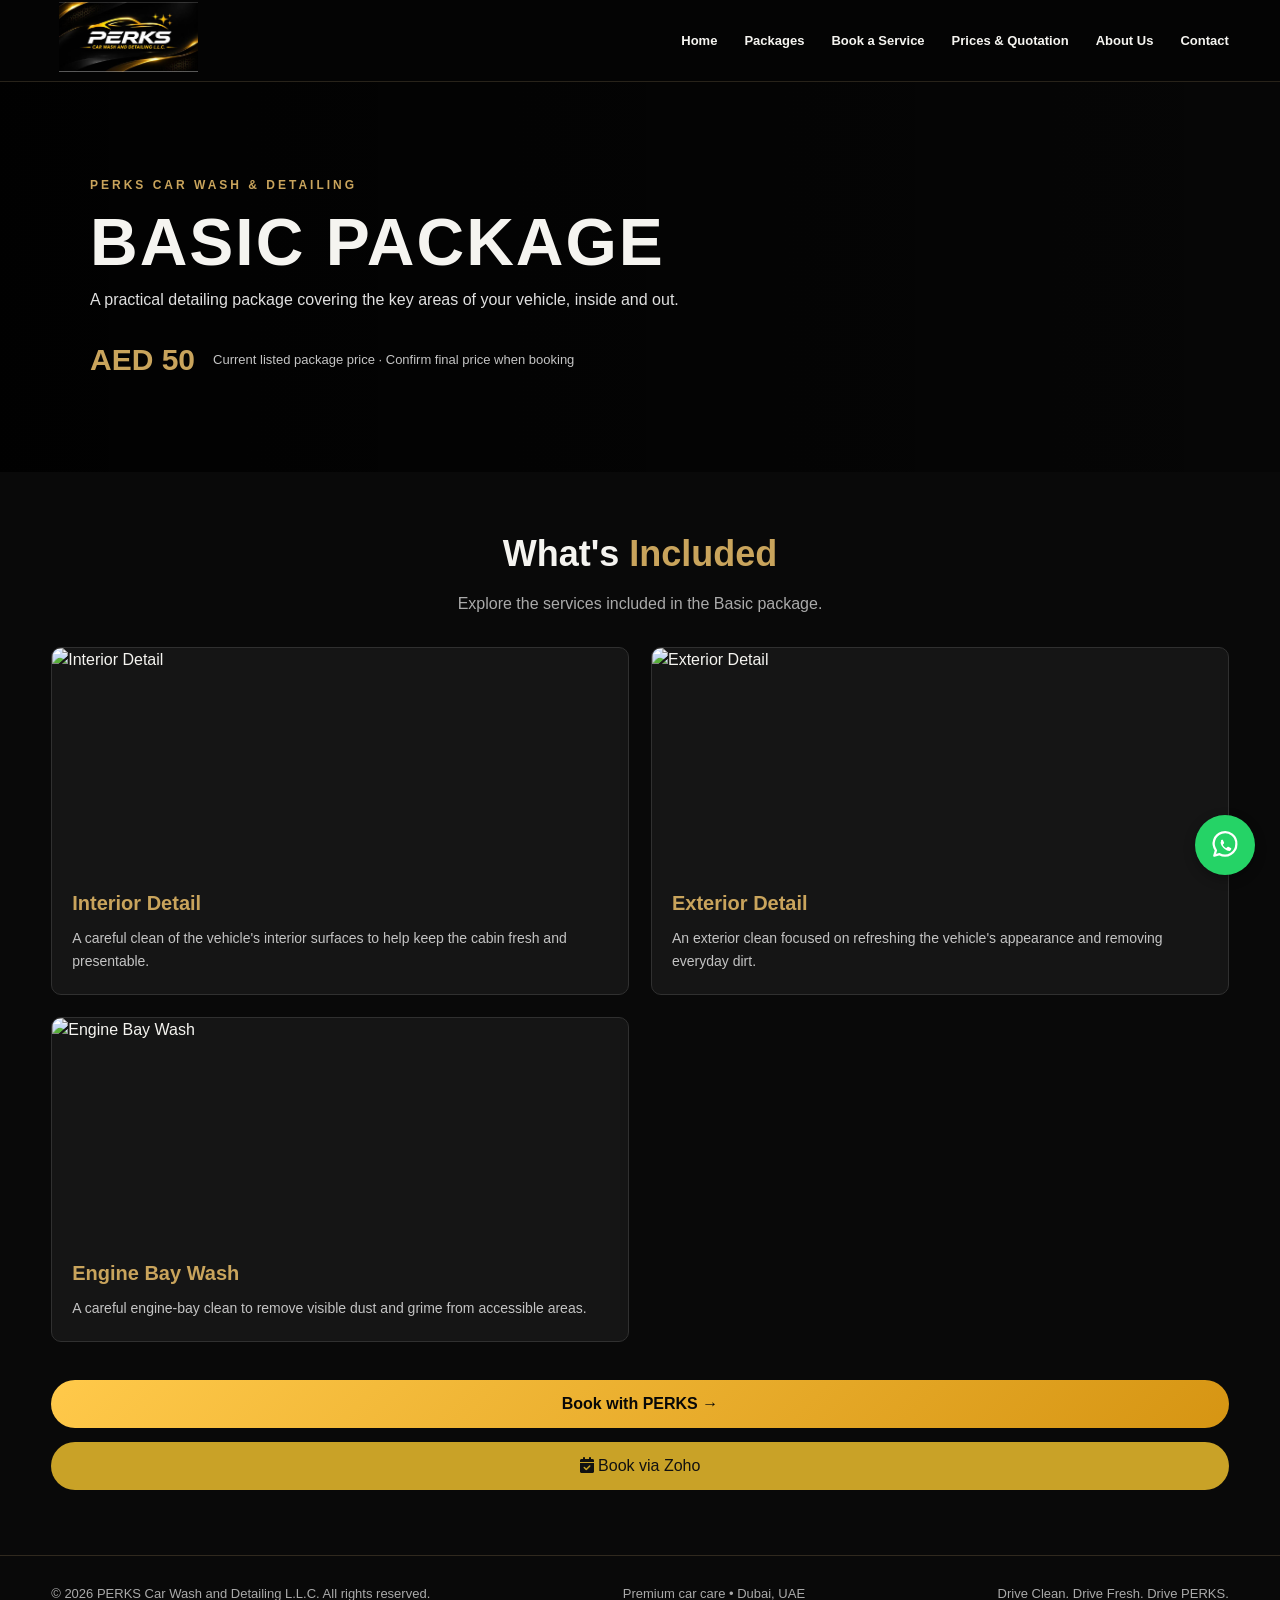
==== basic.html @ bddc2587 "Update basic.html" ====
<!DOCTYPE html>
<html lang="en">
<head>
  <meta charset="UTF-8">
  <meta name="viewport" content="width=device-width, initial-scale=1">
  <meta name="description" content="Explore the PERKS Basic car detailing package in Dubai.">
  <title>BASIC Package | PERKS Car Wash &amp; Detailing L.L.C.</title>
  <link rel="stylesheet" href="style.css">
  <link rel="stylesheet" href="https://cdnjs.cloudflare.com/ajax/libs/font-awesome/6.5.2/css/all.min.css">
  <style>
    :root { --package-gold: #c9a45c; --package-dark: #090909; --package-panel: #151515; }
    body { background: var(--package-dark); color: #f5f4f0; }
    .package-hero {
      min-height: 390px; display: flex; align-items: center;
      background: linear-gradient(90deg, rgba(0,0,0,.88), rgba(0,0,0,.35)),
                  url('https://images.unsplash.com/photo-1507136566006-cfc505b114fc?auto=format&fit=crop&w=1600&q=85') center/cover no-repeat;
      padding: 70px 20px;
    }
    .package-hero-inner { width: min(1100px, 100%); margin: auto; }
    .package-kicker { color: var(--package-gold); text-transform: uppercase; letter-spacing: 3px; font-size: 12px; font-weight: 700; }
    .package-hero h1 { font-size: clamp(38px, 7vw, 66px); margin: 14px 0 10px; letter-spacing: 2px; }
    .package-hero p { max-width: 620px; line-height: 1.7; color: #e0e0e0; }
    .price-panel { display: flex; align-items: center; gap: 18px; flex-wrap: wrap; margin-top: 24px; }
    .package-price { color: var(--package-gold); font-size: 30px; font-weight: 800; }
    .price-note { color: #c5c5c5; font-size: 13px; }
    .package-detail { padding-top: 55px; padding-bottom: 65px; }
    .package-heading { text-align: center; margin-bottom: 30px; }
    .package-heading h2 { font-size: clamp(26px, 4vw, 36px); margin-bottom: 10px; }
    .package-heading h2 span { color: var(--package-gold); }
    .package-heading p { color: #aaa; line-height: 1.6; }
    .service-list { display: grid; grid-template-columns: repeat(2, minmax(0, 1fr)); gap: 22px; }
    .service-item { overflow: hidden; background: var(--package-panel); border: 1px solid #303030; border-radius: 10px; }
    .service-item img { width: 100%; height: 220px; display: block; object-fit: cover; }
    .service-copy { padding: 20px; }
    .service-copy h3 { color: var(--package-gold); margin-bottom: 9px; font-size: 20px; }
    .service-copy p { color: #c4c4c4; line-height: 1.7; font-size: 14px; }
    .package-actions { display: flex; justify-content: center; flex-wrap: wrap; gap: 14px; margin-top: 38px; }
    .package-actions .btn { min-width: 190px; text-align: center; }
    .package-back { display: block; text-align: center; margin-top: 25px; color: var(--package-gold); text-decoration: none; }
    .package-back:hover { text-decoration: underline; }
    @media (max-width: 700px) {
      .service-list { grid-template-columns: 1fr; }
      .package-hero { min-height: 340px; }
      .service-item img { height: 210px; }
    }
  </style>
</head>
<body>
<header>
  <div class="container nav">
    <a class="brand" href="index.html">
      <img src="perks-logo.png" alt="PERKS Car Wash and Detailing LLC">
    </a>
    <button class="menu" onclick="navToggle()" aria-label="Open menu">☰</button>
    <nav class="navlinks">
      <a href="index.html">Home</a>
      <a href="index.html#packages">Packages</a>
      <a href="services.html">Book a Service</a>
      <a href="quotation.html">Prices &amp; Quotation</a>
      <a href="index.html#about">About Us</a>
      <a href="index.html#contact">Contact</a>
    </nav>
    <!--
    <a class="btn whatsapp-btn" href="https://wa.me/971XXXXXXXXX" target="_blank" rel="noopener">
      <i class="fa-brands fa-whatsapp"></i> Chat on WhatsApp
    </a>
    -->
  </div>
</header>

<main>
  <section class="package-hero">
    <div class="package-hero-inner">
      <span class="package-kicker">PERKS Car Wash &amp; Detailing</span>
      <h1>BASIC PACKAGE</h1>
      <p>A practical detailing package covering the key areas of your vehicle, inside and out.</p>
      <div class="price-panel">
        <span class="package-price">AED 50</span>
        <span class="price-note">Current listed package price · Confirm final price when booking</span>
      </div>
    </div>
  </section>

  <section class="section container package-detail">
    <div class="package-heading">
      <h2>What's <span>Included</span></h2>
      <p>Explore the services included in the Basic package.</p>
    </div>

    <div class="service-list">
      
        <article class="service-item">
          <img src="https://images.unsplash.com/photo-1507136566006-cfc505b114fc?auto=format&fit=crop&w=1000&q=85" alt="Interior Detail" loading="lazy">
          <div class="service-copy">
            <h3>Interior Detail</h3>
            <p>A careful clean of the vehicle's interior surfaces to help keep the cabin fresh and presentable.</p>
          </div>
        </article>
        <article class="service-item">
          <img src="https://images.unsplash.com/photo-1607860108855-64acf2078ed9?auto=format&fit=crop&w=1000&q=85" alt="Exterior Detail" loading="lazy">
          <div class="service-copy">
            <h3>Exterior Detail</h3>
            <p>An exterior clean focused on refreshing the vehicle's appearance and removing everyday dirt.</p>
          </div>
        </article>
        <article class="service-item">
          <img src="https://images.unsplash.com/photo-1486262715619-67b85e0b08d3?auto=format&fit=crop&w=1000&q=85" alt="Engine Bay Wash" loading="lazy">
          <div class="service-copy">
            <h3>Engine Bay Wash</h3>
            <p>A careful engine-bay clean to remove visible dust and grime from accessible areas.</p>
          </div>
        </article>
    </div>


<div class="package-actions">
    <a href="services.html" class="btn package-btn">
        Book with PERKS →
    </a>

    <a href="https://perkscarwashanddetailingllc.zohobookings.com/5017911000000058002/#/5017911000000058002"
       class="btn zoho-btn package-btn"
       target="_blank"
       rel="noopener noreferrer">
        <i class="fa-solid fa-calendar-check"></i>
        Book via Zoho
    </a>
</div>

</main>

<footer id="contact">
  <div class="container footer-row">
    <span>© 2026 PERKS Car Wash and Detailing L.L.C. All rights reserved.</span>
    <span>Premium car care • Dubai, UAE</span>
    <span>Drive Clean. Drive Fresh. Drive PERKS.</span>
  </div>
</footer>

<a href="https://wa.me/+971586778562" class="whatsapp-float" target="_blank" rel="noopener noreferrer" aria-label="Chat with us on WhatsApp">
  <svg viewBox="0 0 24 24" width="32" height="32" fill="none" xmlns="http://www.w3.org/2000/svg">
    <path d="M20.5 11.5a8.5 8.5 0 0 1-12.6 7.4L4 20l1.2-4A8.5 8.5 0 1 1 20.5 11.5Z" stroke="white" stroke-width="1.7" stroke-linejoin="round"/>
    <path d="M9 8.5c.2-.4.4-.5.7-.5h.4c.2 0 .3.1.4.4l.8 1.8c.1.2.1.4-.1.6l-.6.7c-.2.2-.2.4-.1.6.5.9 1.2 1.6 2.1 2.1.2.1.4.1.6-.1l.7-.6c.2-.2.4-.2.6-.1l1.8.8c.3.1.4.3.4.5 0 .3-.2 1.1-.7 1.4-.5.4-1.1.5-1.7.3-1-.3-2.2-.9-3.4-2.1-1.2-1.2-1.8-2.4-2.1-3.4-.2-.6-.1-1.2.3-1.7Z" fill="white"/>
  </svg>
</a>

<script src="script.js"></script>
</body>
</html>
---- style.css ----
/* =========================================
   1. ROOT VARIABLES
========================================= */

:root {
    --gold: #e8ad28;
    --gold2: #ffc94a;
    --bg: #070707;
    --panel: #111;
    --muted: #b9b9b9;
    --line: #34302a;
}


/* =========================================
   2. GLOBAL RESET & BASE STYLES
========================================= */

* {
    box-sizing: border-box;
    margin: 0;
    padding: 0;
}

html {
    scroll-behavior: smooth;
}

body {
    font-family: Arial, Helvetica, sans-serif;
    background: var(--bg);
    color: #fff;
    line-height: 1.5;
}

a {
    color: inherit;
    text-decoration: none;
}

.container {
    width: min(1180px, 92%);
    margin: auto;
}


/* =========================================
   3. BUTTONS
========================================= */

button,
.btn {
    cursor: pointer;
    border: 0;
    border-radius: 30px;
    background: linear-gradient(135deg, var(--gold2), #d69513);
    color: #080808;
    padding: 12px 22px;
    font-weight: 800;
    display: inline-block;
}

button:hover,
.btn:hover {
    filter: brightness(1.1);
    transform: translateY(-1px);
}

.btn.secondary {
    background: transparent;
    color: var(--gold);
    border: 1px solid var(--gold);
}


.btn.dark {
    background: #242424;
    color: white;
    border: 1px solid #555;
}


/* =========================================
   4. WHATSAPP BUTTON
========================================= */

/* WhatsApp Button */

.whatsapp-btn {
    display: inline-flex;
    align-items: center;
    justify-content: center;
    gap: 10px;
}

.whatsapp-btn i {
    font-size: 24px;
    color: #128C7E;
}

/* Floating WhatsApp icon */

.whatsapp-float {
    position: fixed;
    width: 60px;
    height: 60px;
    bottom: 25px;
    right: 25px;
    background-color: #25D366;
    color: white;
    border-radius: 50%;
    display: flex;
    align-items: center;
    justify-content: center;
    box-shadow: 0 4px 12px rgba(0, 0, 0, 0.3);
    z-index: 9999;
    text-decoration: none;
    transition: transform 0.3s ease, background 0.3s ease;
}

.whatsapp-float:hover {
    background-color: #128C7E;
    transform: scale(1.1);
}


/* =========================================
   5. HEADER & NAVIGATION
========================================= */

header {
    height: 82px;
    background: #050505eF;
    border-bottom: 1px solid #28231a;
    position: sticky;
    top: 0;
    z-index: 20;
}

.nav {
    height: 100%;
    display: flex;
    align-items: center;
    justify-content: space-between;
    gap: 20px;
}

.brand img {
    width: 155px;
    height: 70px;
    object-fit: contain;
}

.navlinks {
    display: flex;
    align-items: center;
    gap: 27px;
    font-size: 13px;
    font-weight: 700;
}

.navlinks a:hover,
.navlinks a.active {
    color: var(--gold);
}

.menu {
    display: none;
    background: transparent;
    color: white;
    font-size: 25px;
    padding: 5px;
}


/* =========================================
   6. HERO SECTION & SLIDESHOW
========================================= */

.hero {
    min-height: 510px;
    position: relative;
    display: flex;
    align-items: center;
    overflow: hidden;
    background: #080808;
}

.hero-slides {
    position: absolute;
    inset: 0;
}

.hero-slide {
    position: absolute;
    inset: 0;
    background-position: center;
    background-size: cover;
    opacity: 0;
    transition: opacity 0.8s ease;
}

.hero-slide.active {
    opacity: 1;
}

.hero:after {
    content: "";
    position: absolute;
    inset: 0;
    background: linear-gradient(
        90deg,
        #000 0%,
        #000c 32%,
        #0003 72%,
        #0005
    );
}

.hero-content {
    position: relative;
    z-index: 2;
    width: min(1180px, 92%);
    margin: auto;
    padding: 65px 0;
}

.eyebrow {
    color: var(--gold);
    letter-spacing: 2px;
    text-transform: uppercase;
    font-size: 13px;
    font-weight: bold;
}

h1 {
    font-size: clamp(38px, 5.5vw, 68px);
    line-height: 0.99;
    max-width: 580px;
    margin: 18px 0;
}

.gold {
    color: var(--gold);
}

.hero-content p {
    max-width: 430px;
    color: #eee;
    margin: 0 0 24px;
}

/* Slideshow navigation dots */

.slide-dots {
    position: absolute;
    z-index: 3;
    bottom: 20px;
    left: 50%;
    display: flex;
    gap: 10px;
    transform: translateX(-50%);
}

.dot {
    width: 9px;
    height: 9px;
    border-radius: 50%;
    background: #aaa;
    border: 0;
    padding: 0;
}

.dot.active {
    background: var(--gold);
    transform: scale(1.3);
}


/* =========================================
   7. GENERAL SECTIONS
========================================= */

.section {
    padding: 54px 0;
}

.section-title {
    text-align: center;
    font-size: 32px;
    margin-bottom: 28px;
}

.section-title span {
    color: var(--gold);
}


/* =========================================
   8. SERVICES SECTION
========================================= */

.service-grid {
    display: grid;
    grid-template-columns: repeat(4, 1fr);
    gap: 14px;
}

.service-card {
    border: 1px solid #383027;
    border-radius: 10px;
    overflow: hidden;
    background: #0d0d0d;
}

.service-card img {
    width: 100%;
    height: 150px;
    object-fit: cover;
    display: block;
}

.service-card div {
    padding: 14px;
}

.service-card h3 {
    font-size: 16px;
    margin-bottom: 6px;
}

.service-card a {
    font-size: 13px;
    color: var(--gold);
    font-weight: bold;
}


/* =========================================
   9. ABOUT SECTION
========================================= */

.about-grid {
    display: grid;
    grid-template-columns: 1.1fr 0.9fr;
    gap: 35px;
    align-items: center;
}

.about-panel {
    padding: 28px;
    background: linear-gradient(135deg, #17130b, #080808);
    border: 1px solid #44351b;
    border-radius: 12px;
}

.about-panel h2 {
    font-size: 28px;
    margin-bottom: 12px;
}

.checks {
    list-style: none;
    margin: 12px 0;
}

.checks li {
    margin: 8px 0;
}

.checks li:before {
    content: "✓";
    color: var(--gold);
    font-weight: bold;
    margin-right: 10px;
}


/* =========================================
   10. CALL TO ACTION SECTION
========================================= */

.cta {
    border: 2px solid var(--gold);
    border-radius: 12px;
    padding: 25px;
    display: flex;
    align-items: center;
    justify-content: space-between;
    gap: 20px;
}

.cta h3 {
    font-size: 21px;
}

.cta p {
    color: #ccc;
    font-size: 13px;
}


/* =========================================
   11. FOOTER
========================================= */

footer {
    border-top: 1px solid #30291e;
    padding: 28px 0;
    color: #aaa;
    font-size: 13px;
}

.footer-row {
    display: flex;
    justify-content: space-between;
    gap: 20px;
    flex-wrap: wrap;
}


/* =========================================
   12. INNER PAGE HERO
========================================= */

.page-hero {
    padding: 55px 0 35px;
    background: radial-gradient(
        ellipse at top right,
        #34250d,
        #080808 60%
    );
    border-bottom: 1px solid #322719;
}

.page-hero h1 {
    font-size: clamp(34px, 4vw, 50px);
    margin: 8px 0;
}

.page-hero p {
    color: #ccc;
    max-width: 680px;
}


/* =========================================
   13. FORMS & INPUT FIELDS
========================================= */

.form-layout {
    display: grid;
    grid-template-columns: 1fr 0.65fr;
    gap: 25px;
    align-items: start;
}

.panel {
    background: #101010;
    border: 1px solid #393127;
    border-radius: 13px;
    padding: 25px;
}

.panel h2 {
    font-size: 23px;
    margin-bottom: 18px;
}

.field-grid {
    display: grid;
    grid-template-columns: 1fr 1fr;
    gap: 15px;
}

.field {
    display: flex;
    flex-direction: column;
    gap: 7px;
    margin-bottom: 15px;
}

.field.full {
    grid-column: 1 / -1;
}

label {
    font-size: 13px;
    color: #ddd;
    font-weight: bold;
}

input,
select,
textarea {
    width: 100%;
    background: #080808;
    border: 1px solid #49433a;
    border-radius: 7px;
    color: #fff;
    padding: 12px;
    font: inherit;
}

textarea {
    min-height: 105px;
    resize: vertical;
}

input:focus,
select:focus,
textarea:focus {
    outline: 1px solid var(--gold);
    border-color: var(--gold);
}

.hint {
    font-size: 12px;
    color: #aaa;
}


/* =========================================
   14. NOTICES & MESSAGES
========================================= */

.notice {
    padding: 12px;
    border-radius: 8px;
    background: #211a0c;
    border: 1px solid #604716;
    color: #f5d99c;
    font-size: 13px;
    margin: 15px 0;
}

.success {
    display: none;
    padding: 13px;
    border: 1px solid #2b7543;
    background: #102417;
    color: #b8f2c9;
    border-radius: 8px;
    margin-top: 14px;
}


/* =========================================
   15. PRICE LIST & CALCULATIONS
========================================= */

.price-list {
    display: flex;
    flex-direction: column;
    gap: 12px;
}

.price-item {
    display: grid;
    grid-template-columns: 1fr auto;
    gap: 10px;
    align-items: center;
    padding: 13px 0;
    border-bottom: 1px solid #292929;
}

.price-item small {
    display: block;
    color: #aaa;
}

.price-item input {
    width: 19px;
    height: 19px;
    accent-color: var(--gold);
}

.price {
    color: var(--gold);
    font-weight: bold;
    white-space: nowrap;
}

.total-row {
    display: flex;
    justify-content: space-between;
    align-items: center;
    font-size: 20px;
    font-weight: bold;
    padding: 20px 0;
}

.total-row strong {
    color: var(--gold);
    font-size: 25px;
}


/* =========================================
   16. ACTION BUTTON GROUPS
========================================= */

.actions {
    display: flex;
    flex-wrap: wrap;
    gap: 10px;
}


/* =========================================
   17. RESPONSIVE DESIGN - TABLETS
========================================= */

@media (max-width: 850px) {

    .navlinks {
        display: none;
        position: absolute;
        top: 81px;
        left: 0;
        right: 0;
        background: #080808;
        padding: 20px;
        flex-direction: column;
        align-items: flex-start;
        border-bottom: 1px solid #333;
    }

    .navlinks.open {
        display: flex;
    }

    .menu {
        display: block;
    }

    .service-grid {
        grid-template-columns: repeat(2, 1fr);
    }

    .form-layout,
    .about-grid {
        grid-template-columns: 1fr;
    }
}


/* =========================================
   18. RESPONSIVE DESIGN - MOBILE
========================================= */

@media (max-width: 520px) {

    .hero {
        min-height: 480px;
    }

    .hero-content {
        padding: 55px 0;
    }

    .service-grid {
        grid-template-columns: 1fr 1fr;
        gap: 9px;
    }

    .service-card img {
        height: 110px;
    }

    .service-card div {
        padding: 10px;
    }

    .service-card h3 {
        font-size: 13px;
    }

    .field-grid {
        grid-template-columns: 1fr;
    }

    .field.full {
        grid-column: auto;
    }

    .panel {
        padding: 17px;
    }

    .cta {
        align-items: flex-start;
        flex-direction: column;
    }

    .brand img {
        width: 125px;
    }

    .whatsapp-float {
        width: 55px;
        height: 55px;
        bottom: 20px;
        right: 18px;
    }
}


/* =========================================
   19. PRINT STYLES
========================================= */

@media print {

    header,
    footer,
    .no-print,
    .page-hero {
        display: none !important;
    }

    body {
        background: white;
        color: black;
    }

    .panel {
        background: white;
        color: black;
        border: 1px solid #aaa;
    }

    .price-item small {
        color: #444;
    }

    label {
        color: black;
    }
}


/* PACKAGE SECTION */

.package-intro {
    text-align: center;
    color: #aaa;
    margin: -15px auto 35px;
    max-width: 600px;
    line-height: 1.7;
}

.package-grid {
    display: grid;
    grid-template-columns: repeat(3, 1fr);
    gap: 25px;
}

.package-card {
    background: #111;
    border: 1px solid #333;
    border-radius: 10px;
    overflow: hidden;
    transition: transform .3s, border-color .3s;
}

.package-card:hover {
    transform: translateY(-7px);
    border-color: #c9a45c;
}

.package-card img {
    width: 100%;
    height: 220px;
    object-fit: cover;
    display: block;
}

.package-content {
    padding: 25px;
}

.package-content h3 {
    color: #c9a45c;
    font-size: 25px;
    margin-bottom: 8px;
    letter-spacing: 2px;
}

.package-subtitle {
    color: #aaa;
    margin-bottom: 20px;
}

.package-content ul {
    list-style: none;
    margin-bottom: 25px;
}

.package-content li {
    padding: 10px 0;
    border-bottom: 1px solid #292929;
    color: #eee;
}

.package-content li::before {
    content: "✓";
    color: #c9a45c;
    margin-right: 12px;
}

.package-btn {
    display: inline-block;
    text-align: center;
    width: 100%;
}

/* RESPONSIVE DESIGN */

@media (max-width: 900px) {
    .package-grid {
        grid-template-columns: repeat(2, 1fr);
    }
}

@media (max-width: 600px) {
    .package-grid {
        grid-template-columns: 1fr;
    }

    .package-card img {
        height: 230px;
    }
   }


/* ================= OUR SERVICES ================= */

.services-grid {
    display: grid;
    grid-template-columns: repeat(3, 1fr);
    gap: 25px;
    margin-top: 35px;
}

.service-card {
    background: #111;
    border: 1px solid rgba(212, 175, 55, 0.25);
    border-radius: 12px;
    padding: 30px 24px;
    text-align: center;
    transition: transform 0.3s ease,
                border-color 0.3s ease,
                box-shadow 0.3s ease;
}

.service-card:hover {
    transform: translateY(-7px);
    border-color: #d4af37;
    box-shadow: 0 10px 25px rgba(212, 175, 55, 0.12);
}

.service-icon {
    width: 65px;
    height: 65px;
    margin: 0 auto 18px;
    display: flex;
    align-items: center;
    justify-content: center;
    border-radius: 50%;
    background: rgba(212, 175, 55, 0.12);
    color: #d4af37;
    font-size: 27px;
}

.service-card h3 {
    color: #d4af37;
    margin-bottom: 12px;
    font-size: 19px;
}

.service-card p {
    color: #ccc;
    line-height: 1.7;
    font-size: 14px;
}

@media (max-width: 900px) {
    .services-grid {
        grid-template-columns: repeat(2, 1fr);
    }
}

@media (max-width: 550px) {
    .services-grid {
        grid-template-columns: 1fr;
    }
}


/* IMAGE-BASED SERVICES */
.services-grid .service-card {
    overflow: hidden;
}

.services-grid .service-card img {
    width: 100%;
    height: 220px;
    object-fit: cover;
    display: block;
}

.services-grid .service-card .package-content {
    padding: 22px;
}

.services-grid .service-card h3 {
    margin-bottom: 12px;
}

/* ZOHO BOOKING BUTTON */
.zoho-btn {
    background: #c9a227;
    color: #111;
    border: none;
    cursor: pointer;
    font: inherit;
}

/* BOOKING MODAL */
.zoho-modal {
    display: none;
    position: fixed;
    inset: 0;
    z-index: 9999;
    background: rgba(0, 0, 0, 0.85);
    padding: 20px;
    overflow-y: auto;
}

.zoho-modal.active {
    display: flex;
    justify-content: center;
    align-items: center;
}

.zoho-modal-content {
    background: #111;
    color: #fff;
    width: 100%;
    max-width: 1000px;
    padding: 25px;
    border: 1px solid #c9a227;
    border-radius: 12px;
    position: relative;
}

.zoho-modal-content h2 {
    color: #c9a227;
    margin-top: 0;
}

.zoho-close {
    position: absolute;
    top: 10px;
    right: 15px;
    background: none;
    color: #c9a227;
    border: none;
    font-size: 32px;
    cursor: pointer;
}

.zoho-iframe-container {
    width: 100%;
    height: 700px;
    margin-top: 20px;
}

.zoho-iframe-container iframe {
    width: 100%;
    height: 100%;
    border: none;
    background: #fff;
    border-radius: 8px;
}

/* MOBILE */
@media (max-width: 768px) {

    .zoho-modal {
        padding: 10px;
        align-items: flex-start;
    }

    .zoho-modal-content {
        padding: 20px 12px;
        margin-top: 15px;
    }

    .zoho-iframe-container {
        height: 750px;
    }

   }
.logo img {
    width: 80px;
    height: 80px;
    border-radius: 50%;
    object-fit: cover;
}


.package-actions {
    display: flex;
    flex-direction: column;
    gap: 12px;
    margin-top: 20px;
}

.package-actions .btn {
    display: block;
    width: 100%;
    text-align: center;
    box-sizing: border-box;
}
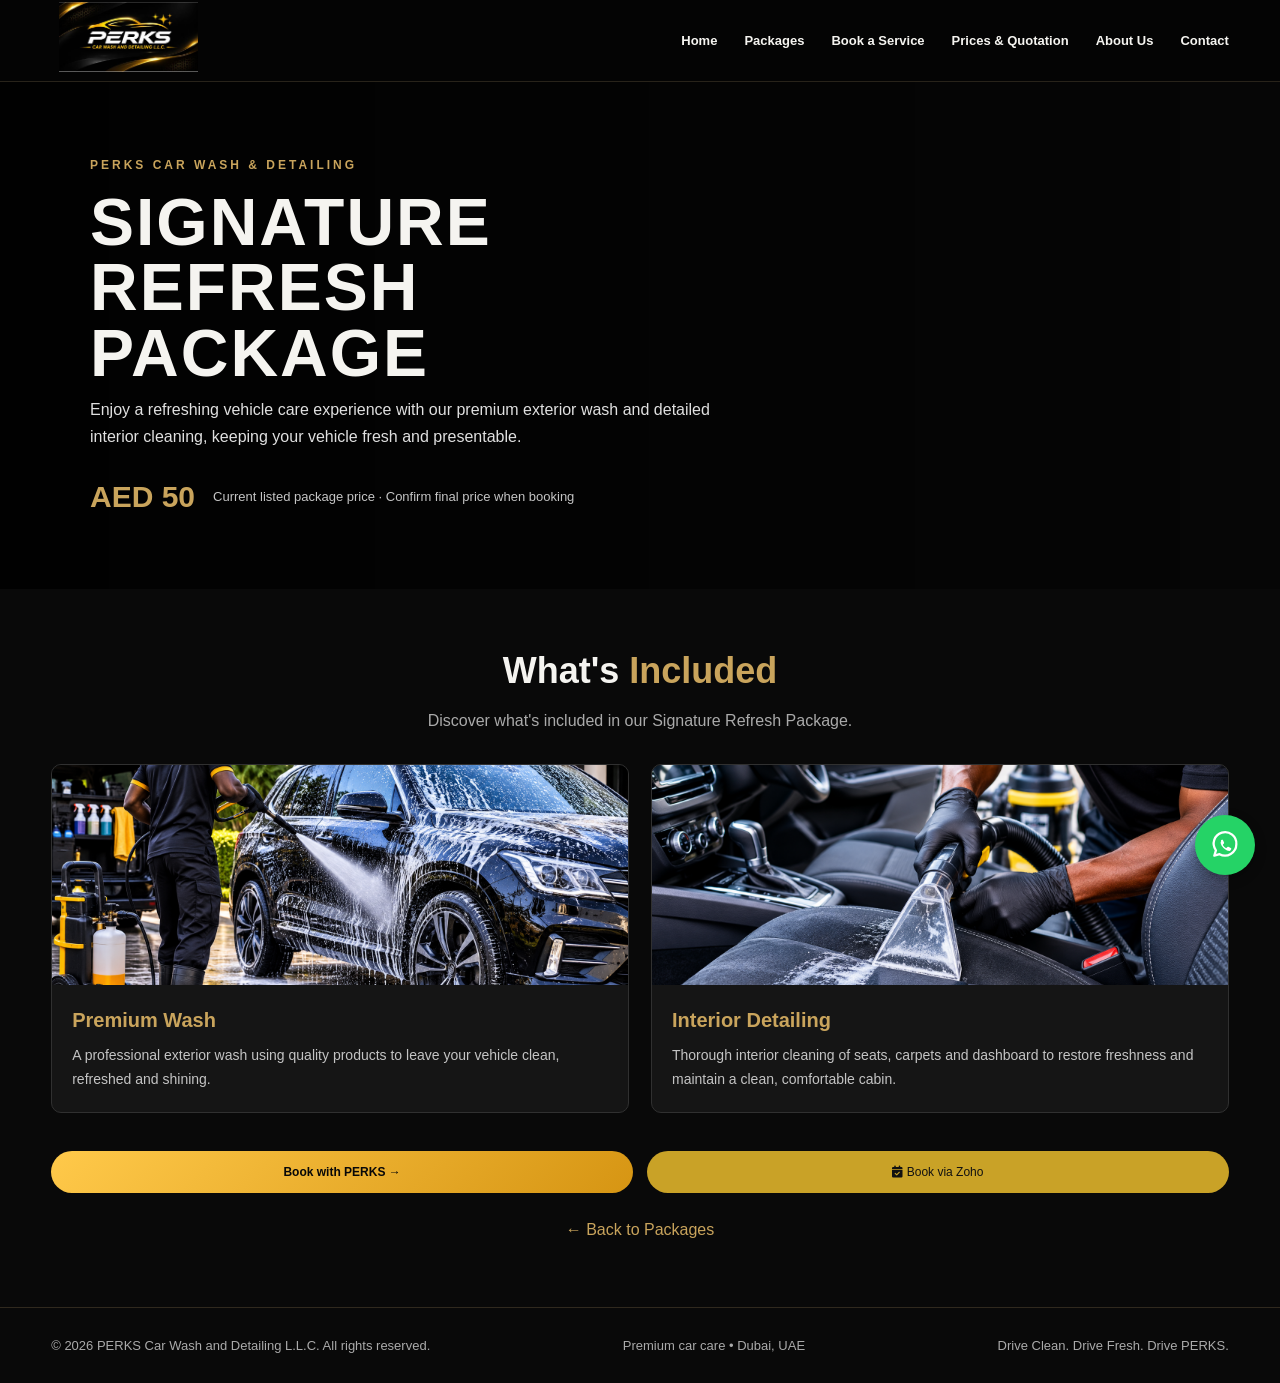
==== commit 37a1df62: "Update basic.html" ====
--- a/basic.html
+++ b/basic.html
@@ -70,62 +70,76 @@
 
 <main>
   <section class="package-hero">
-    <div class="package-hero-inner">
-      <span class="package-kicker">PERKS Car Wash &amp; Detailing</span>
-      <h1>BASIC PACKAGE</h1>
-      <p>A practical detailing package covering the key areas of your vehicle, inside and out.</p>
-      <div class="price-panel">
-        <span class="package-price">AED 50</span>
-        <span class="price-note">Current listed package price · Confirm final price when booking</span>
-      </div>
+  <div class="package-hero-inner">
+    <span class="package-kicker">PERKS Car Wash &amp; Detailing</span>
+    <h1>SIGNATURE REFRESH PACKAGE</h1>
+    <p>
+      Enjoy a refreshing vehicle care experience with our premium exterior wash
+      and detailed interior cleaning, keeping your vehicle fresh and presentable.
+    </p>
+    <div class="price-panel">
+      <span class="package-price">AED 50</span>
+      <span class="price-note">Current listed package price · Confirm final price when booking</span>
     </div>
-  </section>
+  </div>
+</section>
 
   <section class="section container package-detail">
-    <div class="package-heading">
-      <h2>What's <span>Included</span></h2>
-      <p>Explore the services included in the Basic package.</p>
-    </div>
+  <div class="package-heading">
+    <h2>What's <span>Included</span></h2>
+    <p>Discover what's included in our Signature Refresh Package.</p>
+  </div>
 
-    <div class="service-list">
-      
-        <article class="service-item">
-          <img src="https://images.unsplash.com/photo-1507136566006-cfc505b114fc?auto=format&fit=crop&w=1000&q=85" alt="Interior Detail" loading="lazy">
-          <div class="service-copy">
-            <h3>Interior Detail</h3>
-            <p>A careful clean of the vehicle's interior surfaces to help keep the cabin fresh and presentable.</p>
-          </div>
-        </article>
-        <article class="service-item">
-          <img src="https://images.unsplash.com/photo-1607860108855-64acf2078ed9?auto=format&fit=crop&w=1000&q=85" alt="Exterior Detail" loading="lazy">
-          <div class="service-copy">
-            <h3>Exterior Detail</h3>
-            <p>An exterior clean focused on refreshing the vehicle's appearance and removing everyday dirt.</p>
-          </div>
-        </article>
-        <article class="service-item">
-          <img src="https://images.unsplash.com/photo-1486262715619-67b85e0b08d3?auto=format&fit=crop&w=1000&q=85" alt="Engine Bay Wash" loading="lazy">
-          <div class="service-copy">
-            <h3>Engine Bay Wash</h3>
-            <p>A careful engine-bay clean to remove visible dust and grime from accessible areas.</p>
-          </div>
-        </article>
-    </div>
+  <div class="service-list">
 
+    <!-- PREMIUM WASH -->
+    <article class="service-item">
+      <img src="mobile-car-wash.png"
+           alt="PERKS Premium Car Wash"
+           loading="lazy">
+      <div class="service-copy">
+        <h3>Premium Wash</h3>
+        <p>
+          A professional exterior wash using quality products
+          to leave your vehicle clean, refreshed and shining.
+        </p>
+      </div>
+    </article>
 
-<div class="package-actions">
+    <!-- INTERIOR DETAILING -->
+    <article class="service-item">
+      <img src="interior-deep-cleaning.png"
+           alt="Professional Interior Detailing"
+           loading="lazy">
+      <div class="service-copy">
+        <h3>Interior Detailing</h3>
+        <p>
+          Thorough interior cleaning of seats, carpets and dashboard
+          to restore freshness and maintain a clean, comfortable cabin.
+        </p>
+      </div>
+    </article>
+
+  </div>
+
+  <div class="package-actions">
     <a href="services.html" class="btn package-btn">
-        Book with PERKS →
+      Book with PERKS →
     </a>
 
     <a href="https://perkscarwashanddetailingllc.zohobookings.com/5017911000000058002/#/5017911000000058002"
        class="btn zoho-btn package-btn"
        target="_blank"
        rel="noopener noreferrer">
-        <i class="fa-solid fa-calendar-check"></i>
-        Book via Zoho
+      <i class="fa-solid fa-calendar-check"></i>
+      Book via Zoho
     </a>
-</div>
+  </div>
+
+  <a href="index.html#packages" class="package-back">
+    ← Back to Packages
+  </a>
+</section>
 
 </main>
 
--- a/style.css
+++ b/style.css
@@ -1012,16 +1012,34 @@
 }
 
 
+
 .package-actions {
     display: flex;
-    flex-direction: column;
-    gap: 12px;
+    flex-direction: row;
+    justify-content: center;
+    align-items: center;
+    gap: 10px;
     margin-top: 20px;
 }
 
 .package-actions .btn {
-    display: block;
-    width: 100%;
+    flex: 1;
+    width: auto;
+    min-width: 0;
+    padding: 12px 8px;
+    font-size: 12px;
     text-align: center;
+    white-space: nowrap;
     box-sizing: border-box;
 }
+
+@media (max-width: 400px) {
+    .package-actions {
+        gap: 6px;
+    }
+
+    .package-actions .btn {
+        font-size: 10px;
+        padding: 11px 5px;
+    }
+}
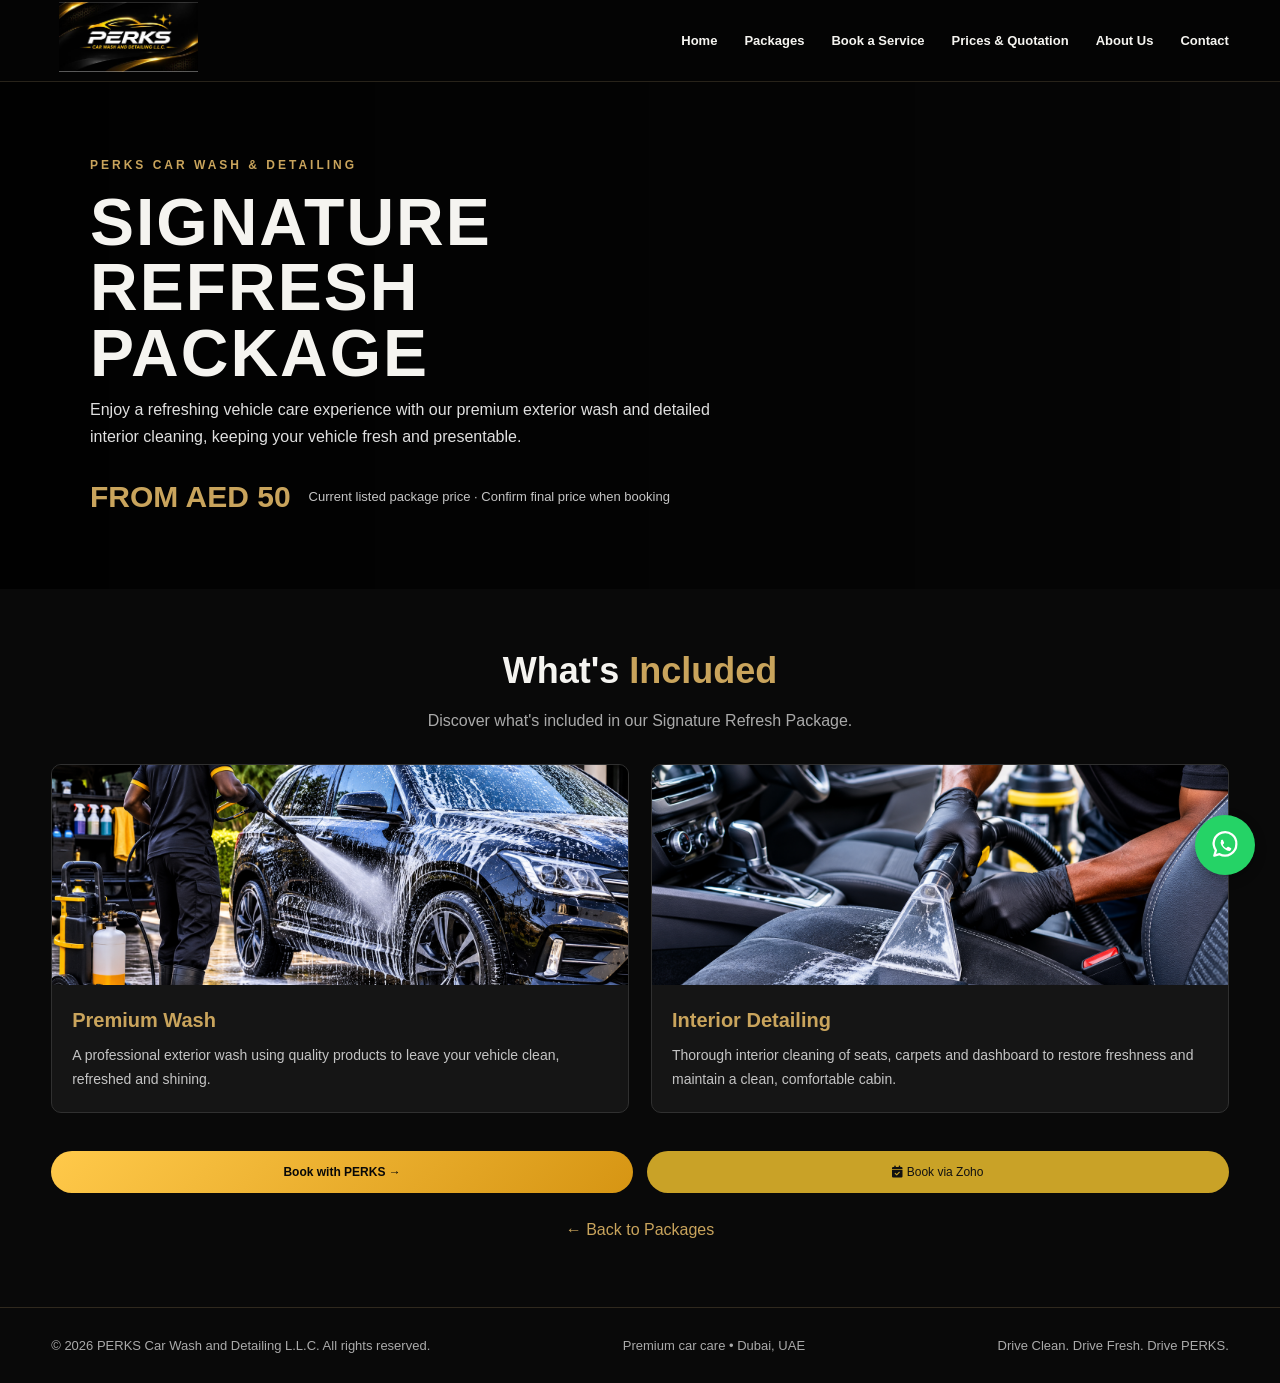
==== commit dbd9fdb0: "Update basic.html" ====
--- a/basic.html
+++ b/basic.html
@@ -78,7 +78,7 @@
       and detailed interior cleaning, keeping your vehicle fresh and presentable.
     </p>
     <div class="price-panel">
-      <span class="package-price">AED 50</span>
+      <span class="package-price">FROM AED 50</span>
       <span class="price-note">Current listed package price · Confirm final price when booking</span>
     </div>
   </div>
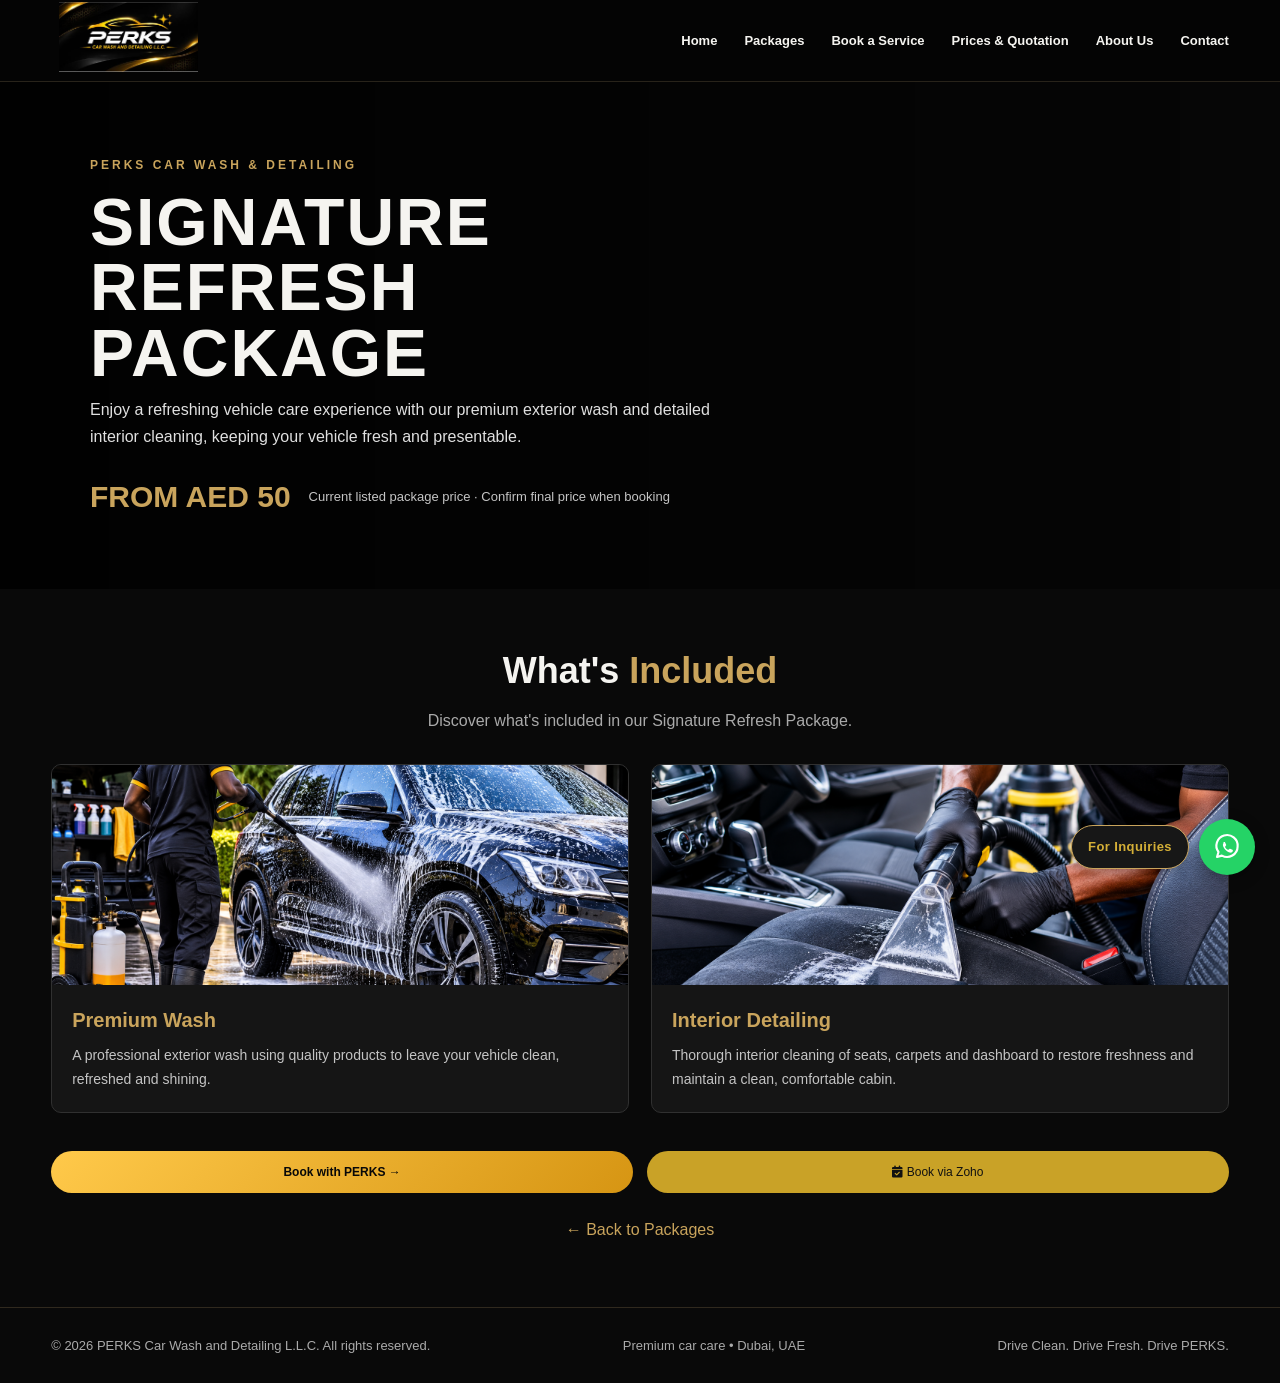
==== commit d6ad9cb0: "Update basic.html" ====
--- a/basic.html
+++ b/basic.html
@@ -151,12 +151,29 @@
   </div>
 </footer>
 
-<a href="https://wa.me/+971586778562" class="whatsapp-float" target="_blank" rel="noopener noreferrer" aria-label="Chat with us on WhatsApp">
-  <svg viewBox="0 0 24 24" width="32" height="32" fill="none" xmlns="http://www.w3.org/2000/svg">
-    <path d="M20.5 11.5a8.5 8.5 0 0 1-12.6 7.4L4 20l1.2-4A8.5 8.5 0 1 1 20.5 11.5Z" stroke="white" stroke-width="1.7" stroke-linejoin="round"/>
-    <path d="M9 8.5c.2-.4.4-.5.7-.5h.4c.2 0 .3.1.4.4l.8 1.8c.1.2.1.4-.1.6l-.6.7c-.2.2-.2.4-.1.6.5.9 1.2 1.6 2.1 2.1.2.1.4.1.6-.1l.7-.6c.2-.2.4-.2.6-.1l1.8.8c.3.1.4.3.4.5 0 .3-.2 1.1-.7 1.4-.5.4-1.1.5-1.7.3-1-.3-2.2-.9-3.4-2.1-1.2-1.2-1.8-2.4-2.1-3.4-.2-.6-.1-1.2.3-1.7Z" fill="white"/>
-  </svg>
+
+<!-- FLOATING WHATSAPP INQUIRIES BUTTON -->
+<a href="https://wa.me/971586778562"
+   class="whatsapp-float"
+   target="_blank"
+   rel="noopener noreferrer"
+   aria-label="Contact PERKS on WhatsApp">
+
+    <span class="whatsapp-label">For Inquiries</span>
+
+    <span class="whatsapp-icon">
+        <svg viewBox="0 0 24 24" width="30" height="30"
+             fill="white" xmlns="http://www.w3.org/2000/svg">
+            <path d="M20.5 11.5a8.5 8.5 0 0 1-12.6 7.4L4 20l1.2-4A8.5 8.5 0 1 1 20.5 11.5Z"
+                  stroke="white" stroke-width="1.7"
+                  stroke-linejoin="round" fill="none"/>
+            <path d="M9 8.5c.2-.4.4-.5.7-.5h.4c.2 0 .3.1.4.4l.8 1.8c.1.2.1.4-.1.6l-.6.7c-.2.2-.2.4-.1.6.5.9 1.2 1.6 2.1 2.1.2.1.4.1.6-.1l.7-.6c.2-.2.4-.2.6-.1l1.8.8c.3.1.4.3.4.5 0 .3-.2 1.1-.7 1.4-.5.4-1.1.5-1.7.3-1-.3-2.2-.9-3.4-2.1-1.2-1.2-1.8-2.4-2.1-3.4-.2-.6-.1-1.2.3-1.7Z"
+                  fill="white"/>
+        </svg>
+    </span>
+
 </a>
+
 
 <script src="script.js"></script>
 </body>
--- a/style.css
+++ b/style.css
@@ -1043,3 +1043,98 @@
         padding: 11px 5px;
     }
 }
+
+
+/* =========================================
+   PERKS FLOATING WHATSAPP INQUIRIES
+========================================= */
+
+.whatsapp-float {
+    position: fixed !important;
+    right: 25px !important;
+    bottom: 25px !important;
+    z-index: 99999 !important;
+
+    display: flex !important;
+    flex-direction: row !important;
+    align-items: center !important;
+    gap: 10px !important;
+
+    width: auto !important;
+    height: auto !important;
+    padding: 0 !important;
+
+    background: transparent !important;
+    border: none !important;
+    border-radius: 0 !important;
+    box-shadow: none !important;
+
+    text-decoration: none !important;
+}
+
+.whatsapp-label {
+    display: inline-flex !important;
+    align-items: center;
+    justify-content: center;
+
+    white-space: nowrap !important;
+    background: #171717 !important;
+    color: #D4AF37 !important;
+
+    border: 1px solid #C9A45C;
+    border-radius: 25px;
+
+    padding: 11px 16px;
+    font-size: 13px;
+    font-weight: 700;
+    letter-spacing: 0.4px;
+
+    box-shadow: 0 4px 12px rgba(0,0,0,0.3);
+}
+
+.whatsapp-icon {
+    width: 56px !important;
+    height: 56px !important;
+    min-width: 56px !important;
+
+    display: flex !important;
+    align-items: center !important;
+    justify-content: center !important;
+
+    background: #25D366 !important;
+    color: white !important;
+
+    border-radius: 50% !important;
+    box-shadow: 0 4px 15px rgba(0,0,0,0.3);
+
+    transition: transform 0.3s ease;
+}
+
+.whatsapp-float:hover .whatsapp-icon {
+    transform: scale(1.08);
+}
+
+.whatsapp-float:hover .whatsapp-label {
+    background: #C9A45C !important;
+    color: #111 !important;
+}
+
+/* MOBILE */
+@media (max-width: 600px) {
+    .whatsapp-float {
+        right: 15px !important;
+        bottom: 18px !important;
+        gap: 8px !important;
+    }
+
+    .whatsapp-label {
+        font-size: 12px;
+        padding: 9px 13px;
+    }
+
+    .whatsapp-icon {
+        width: 50px !important;
+        height: 50px !important;
+        min-width: 50px !important;
+    }
+}
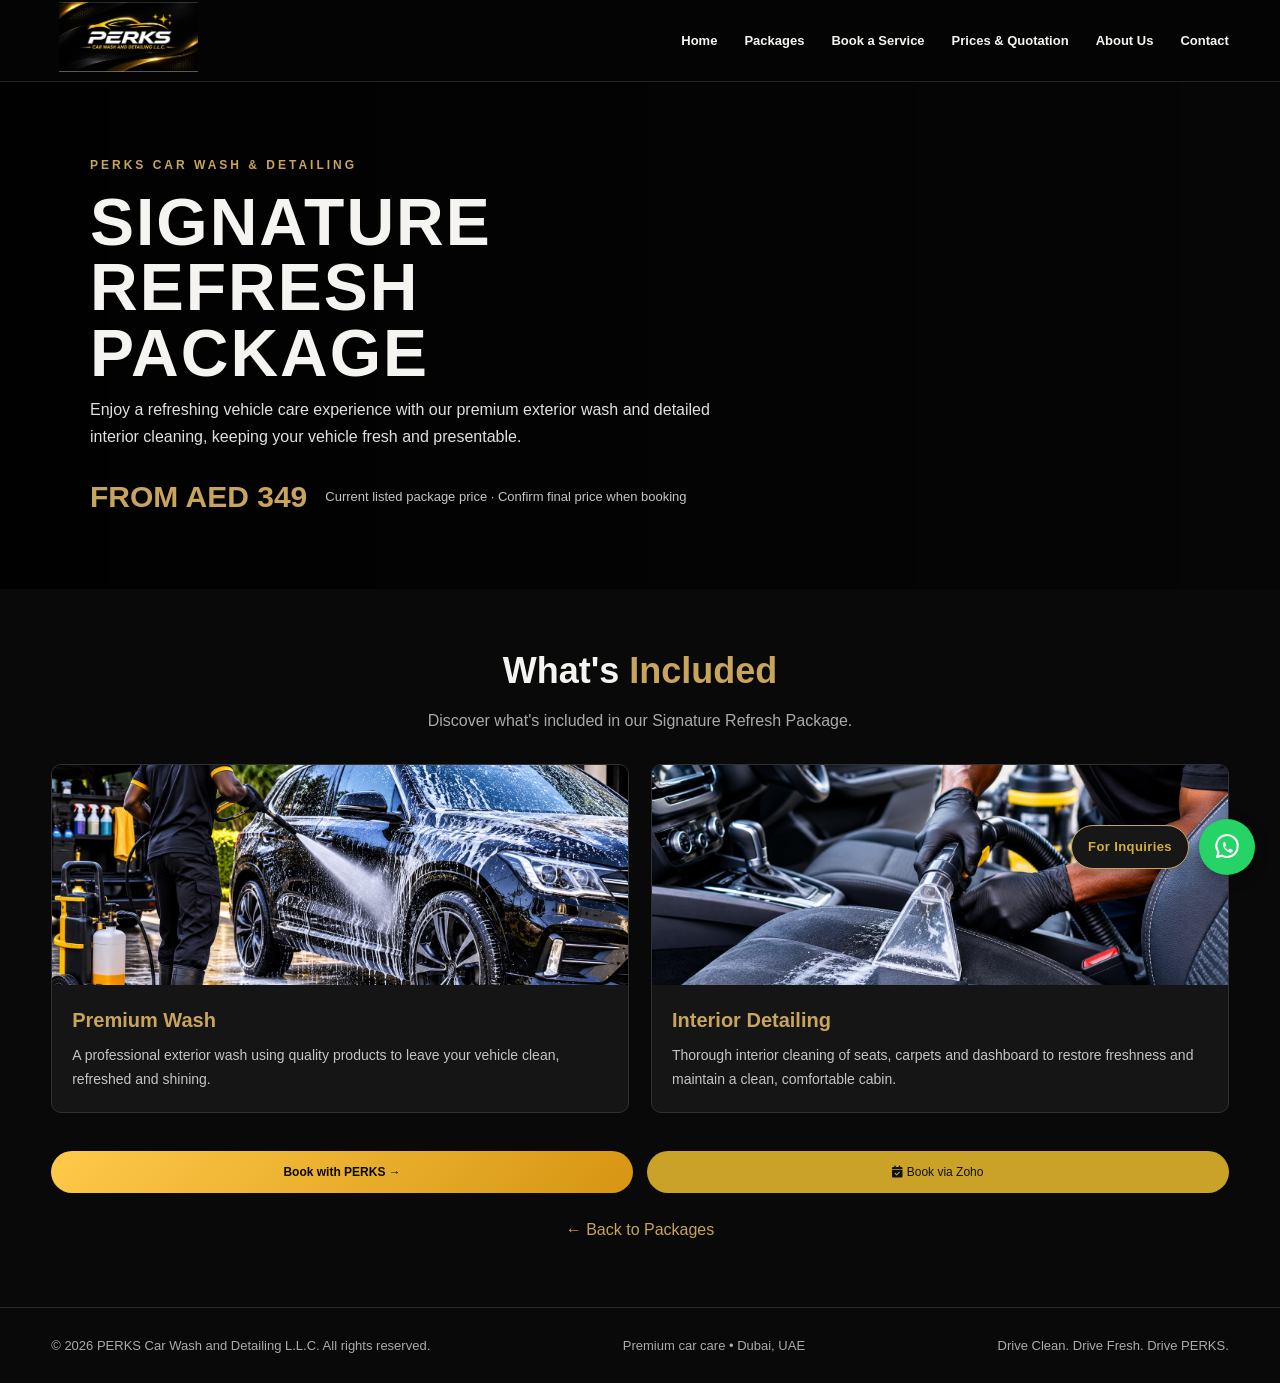
==== commit 7e8998d7: "Update basic.html" ====
--- a/basic.html
+++ b/basic.html
@@ -4,7 +4,7 @@
   <meta charset="UTF-8">
   <meta name="viewport" content="width=device-width, initial-scale=1">
   <meta name="description" content="Explore the PERKS Basic car detailing package in Dubai.">
-  <title>BASIC Package | PERKS Car Wash &amp; Detailing L.L.C.</title>
+<title>SIGNATURE REFRESH PACKAGE | PERKS Car Wash &amp; Detailing L.L.C.</title>
   <link rel="stylesheet" href="style.css">
   <link rel="stylesheet" href="https://cdnjs.cloudflare.com/ajax/libs/font-awesome/6.5.2/css/all.min.css">
   <style>
@@ -78,7 +78,7 @@
       and detailed interior cleaning, keeping your vehicle fresh and presentable.
     </p>
     <div class="price-panel">
-      <span class="package-price">FROM AED 50</span>
+      <span class="package-price">FROM AED 349</span>
       <span class="price-note">Current listed package price · Confirm final price when booking</span>
     </div>
   </div>
@@ -123,7 +123,7 @@
   </div>
 
   <div class="package-actions">
-    <a href="services.html" class="btn package-btn">
+    <a href="packages.html?package=signature" class="btn package-btn">
       Book with PERKS →
     </a>
 
--- a/style.css
+++ b/style.css
@@ -1138,3 +1138,137 @@
         min-width: 50px !important;
     }
 }
+.hero-content .btn {
+    display: block;
+    width: fit-content;
+    margin-bottom: 15px;
+}
+
+.hero-content .btn:last-child {
+    margin-bottom: 0;
+}
+
+/* =========================================
+   SERVICE BOOKING POPUP
+========================================= */
+
+.service-booking-modal {
+    display: none;
+    position: fixed;
+    inset: 0;
+    z-index: 9999;
+
+    background: rgba(0, 0, 0, 0.85);
+
+    justify-content: center;
+    align-items: center;
+
+    padding: 20px;
+}
+
+.service-booking-modal.active {
+    display: flex;
+}
+
+.service-booking-modal-content {
+    background: #111;
+    border: 1px solid var(--gold);
+
+    width: 100%;
+    max-width: 450px;
+
+    padding: 35px 25px;
+    border-radius: 15px;
+
+    text-align: center;
+    position: relative;
+
+    box-shadow: 0 0 30px rgba(232, 173, 40, 0.15);
+}
+
+.service-booking-modal-content h2 {
+    color: var(--gold);
+    margin-bottom: 15px;
+}
+
+.service-booking-modal-content p {
+    color: #ccc;
+    margin-bottom: 15px;
+}
+
+#selectedServiceName {
+    color: #fff;
+    font-weight: 700;
+    font-size: 18px;
+}
+
+.booking-choice-text {
+    font-size: 14px;
+    color: #b9b9b9;
+}
+
+.service-booking-options {
+    display: flex;
+    flex-direction: column;
+    gap: 15px;
+    margin-top: 25px;
+}
+
+.service-booking-option,
+.zoho-booking-option {
+    display: block;
+    width: 100%;
+    padding: 14px;
+    text-align: center;
+    text-decoration: none;
+    border-radius: 8px;
+    font-weight: 700;
+    transition: 0.3s;
+}
+
+.service-booking-option {
+    background: var(--gold);
+    color: #17130a;
+}
+
+.service-booking-option:hover {
+    background: var(--gold2);
+}
+
+.zoho-booking-option {
+    border: 1px solid var(--gold);
+    color: var(--gold);
+    background: transparent;
+}
+
+.zoho-booking-option:hover {
+    background: var(--gold);
+    color: #17130a;
+}
+
+.service-booking-close {
+    position: absolute;
+    top: 10px;
+    right: 15px;
+
+    background: transparent;
+    border: none;
+
+    color: #fff;
+    font-size: 30px;
+    cursor: pointer;
+}
+
+.service-booking-close:hover {
+    color: var(--gold);
+}
+
+/* Mobile adjustment */
+
+@media (max-width: 480px) {
+
+    .service-booking-modal-content {
+        padding: 30px 20px;
+    }
+
+}
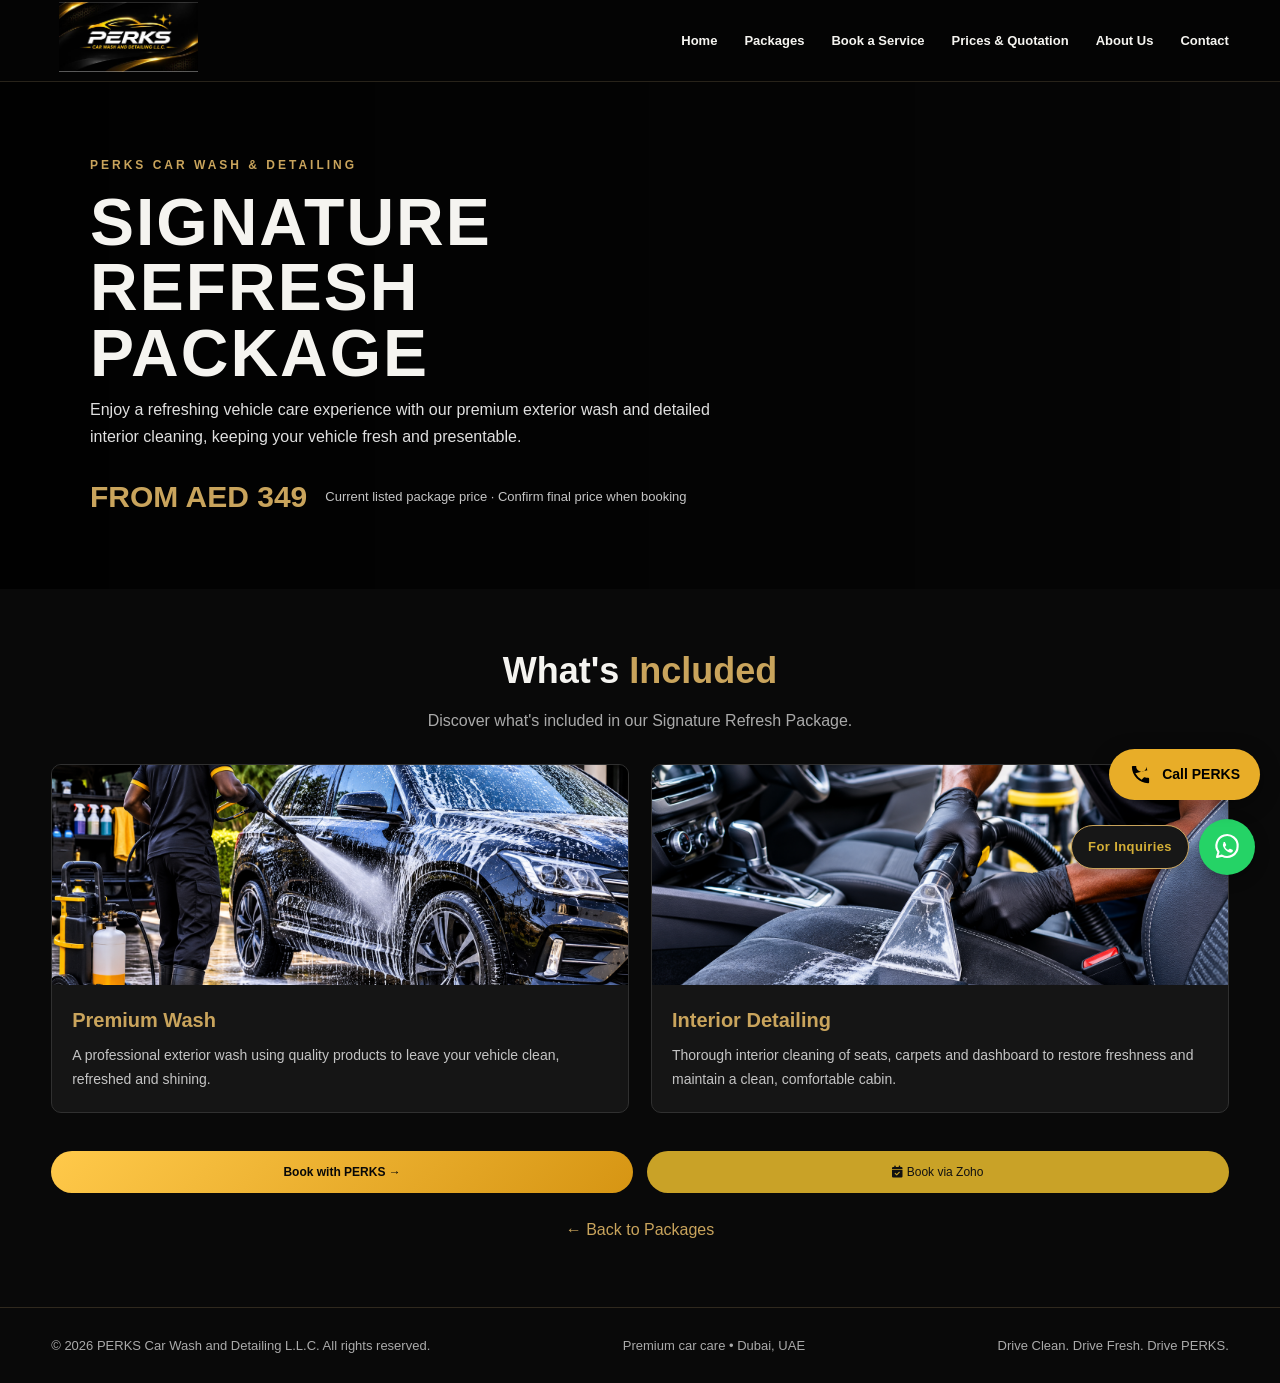
==== commit fe4d91ad: "Update basic.html" ====
--- a/basic.html
+++ b/basic.html
@@ -150,7 +150,23 @@
     <span>Drive Clean. Drive Fresh. Drive PERKS.</span>
   </div>
 </footer>
+<!-- FLOATING CALL BUTTON -->
+<a href="tel:+971586778562" class="floating-call">
 
+    <svg xmlns="http://www.w3.org/2000/svg"
+         viewBox="0 0 24 24"
+         width="23"
+         height="23"
+         fill="currentColor">
+        <path d="M6.62 10.79a15.05 15.05 0 006.59 6.59l2.2-2.2a1
+        1 0 011.01-.24c1.12.37 2.33.56 3.58.56a1
+        1 0 011 1V20a1 1 0 01-1 1C10.61 21
+        3 13.39 3 4a1 1 0 011-1h3.5a1 1 0
+        0 011 1c0 1.25.19 2.46.56 3.58a1 1 0
+        0 01-.24 1.01l-2.2 2.2z"/>
+    </svg>
+
+    <span>Call PERKS</span>
 
 <!-- FLOATING WHATSAPP INQUIRIES BUTTON -->
 <a href="https://wa.me/971586778562"
--- a/style.css
+++ b/style.css
@@ -1272,3 +1272,370 @@
     }
 
 }
+/* =========================================
+   FAQ SECTION
+========================================= */
+
+.faq-section {
+    padding: 60px 20px;
+    background: linear-gradient(145deg, #0b0b0b, #111);
+}
+
+.faq-content {
+    max-width: 1200px;
+    margin: auto;
+    display: grid;
+    grid-template-columns: 280px 1fr;
+    gap: 40px;
+    align-items: center;
+    padding: 35px;
+    border: 1px solid #34302a;
+    border-radius: 22px;
+    background: #101010;
+}
+
+/* FAQ VISUAL */
+
+.faq-visual {
+    display: flex;
+    justify-content: center;
+    align-items: center;
+}
+
+.faq-icon {
+    width: 210px;
+    height: 210px;
+    border: 3px solid var(--gold);
+    border-radius: 50%;
+    display: flex;
+    flex-direction: column;
+    justify-content: center;
+    align-items: center;
+    color: var(--gold);
+    font-size: 55px;
+    font-weight: 900;
+    box-shadow: 0 0 25px rgba(232, 173, 40, 0.15);
+    position: relative;
+}
+
+.faq-question-mark {
+    position: absolute;
+    bottom: -15px;
+    right: -10px;
+    width: 75px;
+    height: 75px;
+    background: var(--gold);
+    color: #000;
+    border-radius: 50%;
+    display: flex;
+    justify-content: center;
+    align-items: center;
+    font-size: 45px;
+    border: 5px solid #101010;
+}
+
+/* FAQ HEADINGS */
+
+.faq-text .section-heading {
+    text-align: center;
+    margin-bottom: 25px;
+}
+
+.section-label {
+    color: var(--gold);
+    font-size: 13px;
+    font-weight: 800;
+    letter-spacing: 4px;
+    display: block;
+    margin-bottom: 12px;
+}
+
+.faq-text .section-heading h2,
+.brands-heading h2 {
+    color: #fff;
+    margin: 0 0 12px;
+    font-size: 28px;
+}
+
+.faq-text .section-heading p,
+.brands-heading p {
+    color: #b9b9b9;
+    font-size: 15px;
+    line-height: 1.7;
+}
+
+/* FAQ ITEMS */
+
+.faq-list {
+    width: 100%;
+}
+
+.faq-item {
+    border-bottom: 1px solid #343434;
+}
+
+.faq-item summary {
+    list-style: none;
+    cursor: pointer;
+    padding: 17px 5px;
+    color: #fff;
+    font-size: 16px;
+    font-weight: 600;
+    display: flex;
+    justify-content: space-between;
+    align-items: center;
+    gap: 15px;
+}
+
+.faq-item summary::-webkit-details-marker {
+    display: none;
+}
+
+.faq-item summary::after {
+    content: "+";
+    color: var(--gold);
+    font-size: 25px;
+    font-weight: bold;
+    flex-shrink: 0;
+    transition: transform 0.3s ease;
+}
+
+.faq-item[open] summary::after {
+    content: "−";
+}
+
+.faq-item summary:hover {
+    color: var(--gold);
+}
+
+.faq-answer {
+    padding: 0 10px 18px;
+    color: #b9b9b9;
+    font-size: 14px;
+    line-height: 1.8;
+}
+
+.faq-answer p {
+    margin: 0;
+}
+
+
+/* =========================================
+   BRANDS & PRODUCTS
+========================================= */
+
+.brands-section {
+    padding: 55px 20px 70px;
+    background: #080808;
+    border-top: 1px solid #292929;
+}
+
+.brands-container {
+    max-width: 1100px;
+    margin: auto;
+}
+
+.brands-heading {
+    text-align: center;
+    margin-bottom: 35px;
+}
+
+.brands-heading h2 {
+    margin-bottom: 10px;
+}
+
+.brands-grid {
+    display: grid;
+    grid-template-columns: repeat(6, 1fr);
+    gap: 15px;
+}
+
+.brand-card {
+    background: #fff;
+    border-radius: 12px;
+    min-height: 95px;
+    display: flex;
+    justify-content: center;
+    align-items: center;
+    padding: 15px 10px;
+    text-align: center;
+    transition: transform 0.3s ease,
+                box-shadow 0.3s ease;
+}
+
+.brand-card:hover {
+    transform: translateY(-5px);
+    box-shadow: 0 8px 22px rgba(232, 173, 40, 0.15);
+}
+
+/* BRAND TEXT STYLING */
+
+.brand-rupes {
+    color: #e52529;
+    font-size: 27px;
+    font-weight: 900;
+    font-style: italic;
+}
+
+.brand-adams {
+    color: #111;
+    font-size: 20px;
+    font-weight: 900;
+    font-style: italic;
+    line-height: 1.1;
+}
+
+.brand-adams small {
+    display: block;
+    font-size: 10px;
+    letter-spacing: 1px;
+}
+
+.brand-koch {
+    color: #111;
+    font-size: 18px;
+    font-weight: 900;
+    letter-spacing: 1px;
+}
+
+.brand-meguiars {
+    color: #111;
+    font-size: 19px;
+    font-weight: 900;
+    font-style: italic;
+}
+
+.brand-3m {
+    color: #ed1c24;
+    font-size: 45px;
+    font-weight: 900;
+}
+
+.brand-flexi {
+    color: #111;
+    font-size: 18px;
+    font-weight: 900;
+}
+
+
+/* =========================================
+   MOBILE RESPONSIVENESS
+========================================= */
+
+@media (max-width: 900px) {
+
+    .faq-content {
+        grid-template-columns: 1fr;
+        gap: 25px;
+        padding: 25px 18px;
+    }
+
+    .faq-icon {
+        width: 150px;
+        height: 150px;
+        font-size: 42px;
+    }
+
+    .faq-question-mark {
+        width: 55px;
+        height: 55px;
+        font-size: 32px;
+    }
+
+    .brands-grid {
+        grid-template-columns: repeat(3, 1fr);
+    }
+
+}
+
+
+@media (max-width: 500px) {
+
+    .faq-section {
+        padding: 35px 12px;
+    }
+
+    .faq-content {
+        padding: 22px 14px;
+        gap: 20px;
+    }
+
+    .faq-text .section-heading h2,
+    .brands-heading h2 {
+        font-size: 23px;
+    }
+
+    .section-label {
+        font-size: 11px;
+        letter-spacing: 2px;
+    }
+
+    .faq-item summary {
+        font-size: 14px;
+        padding: 15px 3px;
+    }
+
+    .faq-answer {
+        font-size: 13px;
+    }
+
+    .brands-section {
+        padding: 40px 12px;
+    }
+
+    .brands-grid {
+        grid-template-columns: repeat(2, 1fr);
+        gap: 12px;
+    }
+
+    .brand-card {
+        min-height: 80px;
+        padding: 12px 8px;
+    }
+
+    .brand-rupes {
+        font-size: 24px;
+    }
+
+    .brand-adams {
+        font-size: 17px;
+    }
+
+    .brand-koch {
+        font-size: 16px;
+    }
+
+    .brand-meguiars {
+        font-size: 17px;
+    }
+
+    .brand-flexi {
+        font-size: 16px;
+    }
+
+}
+
+/* =========================================
+   FLOATING CALL PERKS BUTTON
+========================================= */
+
+.floating-call {
+    position: fixed !important;
+    right: 20px !important;
+    bottom: 100px !important;
+    display: flex !important;
+    align-items: center !important;
+    gap: 10px !important;
+    padding: 14px 20px !important;
+    background: var(--gold) !important;
+    color: #000 !important;
+    border-radius: 50px !important;
+    text-decoration: none !important;
+    font-weight: 800 !important;
+    font-size: 14px !important;
+    box-shadow: 0 5px 20px rgba(0, 0, 0, 0.4) !important;
+    z-index: 1000000 !important;
+    top: auto !important;
+    left: auto !important;
+    transform: none !important;
+}
